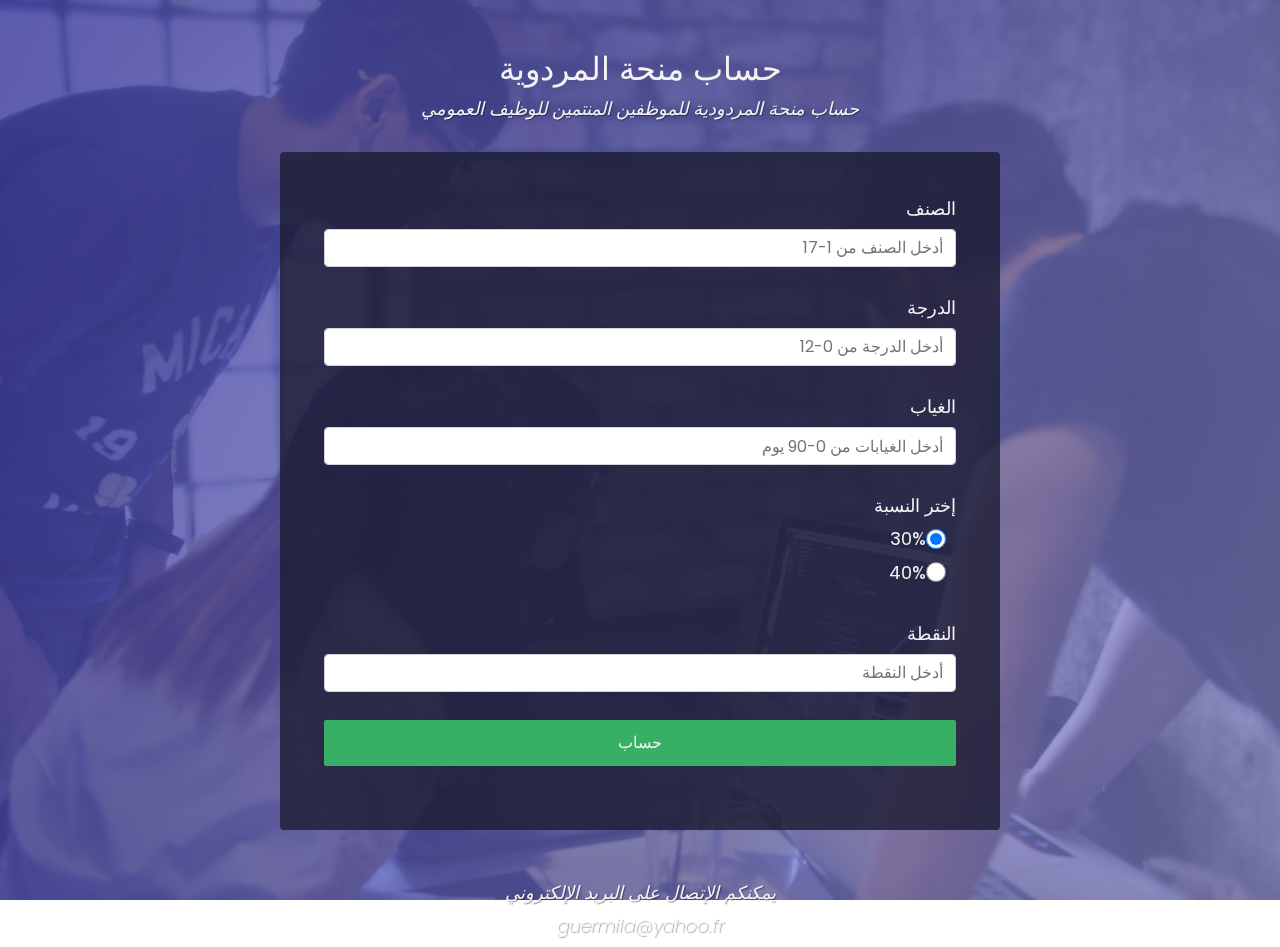
==== rendement.html @ 6e695111 "ajouter le programme IRG et rendement" ====
<!DOCTYPE html>
<html lang="ar" dir='rtl'>

<head>
    <meta charset="UTF-8">
    <meta http-equiv="X-UA-Compatible" content="IE=edge">
    <meta name="viewport" content="width=device-width, initial-scale=1.0">
    <link rel="stylesheet" href="style.css">
    <title>منحة المردودية</title>
</head>

<body>
    <div class="container">
        <header class="header">
            <h1 id="title" class="text-center">
                حساب منحة المردوية
            </h1>
            <p class="description text-center">
                حساب منحة المردودية للموظفين المنتمين للوظيف العمومي
            </p>
        </header>
        <div id="simpleModal" class="modal">

            <div class="modal-content">
                <div class="modal-header">
                    <span id="closeBtn">&times;</span>
                    <h2>نتيجة حساب منحة المردودية</h2>
                </div>
                <div class="modal-body">

                    <div class="form-group">
                        <label for="brut" id="brut-label"> الخام الشهري</label>
                        <input type="number" step="0.01" name="brut" id="brut" class="form-control" placeholder="0.00"
                            value="0.00" disabled />
                    </div>
                    <div class="form-group">
                        <label for="montant-prime" id="montant-prime-label"> مبلغ العلاوة</label>
                        <input type="number" step="0.01" name="montant-prime" id="montant-prime" class="form-control"
                            placeholder="0.00" value="0.00" disabled />
                    </div>
                    <div class="form-group">
                        <label for="rss" id="rss-label"> الضمان الاجتماعي</label>
                        <input type="number" step="0.01" name="rss" id="rss" class="form-control" placeholder="0.00"
                            value="0.00" disabled />
                    </div>
                    <div class="form-group">
                        <label for="irg" id="irg-label"> الضريبة على الدخل</label>
                        <input type="number" step="0.01" name="irg" id="irg" class="form-control" placeholder="0.00"
                            value="0.00" disabled />
                    </div>
                    <div class="form-group">
                        <label for="net" id="net-label"> صافي الدخل</label>
                        <input type="number" step="0.01" name="net" id="net" class="form-control" placeholder=""
                            value="0.00" disabled />
                    </div>

                </div>

            </div>
        </div>
        <form action="" id="rendement-form">
            <div class="form-group">
                <label for="categorie" id="categorie-label">
                    الصنف
                </label>
                <input type="number" name="categorie" id="categorie" class="form-control" min="1" max="17"
                    placeholder="أدخل الصنف من 1-17" required>
            </div>
            <div class="form-group">
                <label for="echellon" id="echellon-label">
                    الدرجة
                </label>
                <input type="number" name="echellon" id="echellon" class="form-control" min="0" max="12"
                    placeholder="أدخل الدرجة من 0-12" required>
            </div>
            <div class="form-group">
                <label for="abcsence" id="abcence-label">
                    الغياب
                </label>
                <input type="number" name="absence" id="absence" class="form-control" min="0" max="90"
                    placeholder="أدخل الغيابات من 0-90 يوم" required>
            </div>
            <div class="form-group">
                <p>إختر النسبة</p>
                <label>
                    <input name="pourcentage" value="30" type="radio" class="input-radio" id="type1" checked />
                    30%
                </label>
                <label>
                    <input name="pourcentage" value="40" type="radio" id="type2" class="input-radio" />
                    40%
                </label>
            </div>
            <div class="form-group">
                <label for="note" id="note-label">
                    النقطة
                </label>
                <input type="number" name="note" id="note" class="form-control" min="0" max="40"
                    placeholder="أدخل النقطة" step="0.01" required>
            </div>
            <div class="form-group">
                <button type="submit" id="modalBtn" class="submit-button">
                    حساب
                </button>
            </div>


        </form>


    </div>
    <footer class="container">
        <p class="description text-center">يمكنكم الإتصال على البريد الإلكتروني
        </p>
        <p class="description text-center">guermila@yahoo.fr</p>

    </footer>
    <script src="rendement.js"></script>
</body>

</html>
---- style.css ----
@import url("https://fonts.googleapis.com/css?family=Poppins:200i,400&display=swap");

:root {
  --color-white: #f3f3f3;
  --color-darkblue: #1b1b32;
  --color-darkblue-alpha: rgba(27, 27, 50, 0.8);
  --color-green: #37af65;
}
*,
*::before,
*::after {
  box-sizing: border-box;
}
body {
  font-family: "Poppins", sans-serif;
  font-size: 1rem;
  font-weight: 400;
  line-height: 1.4;
  color: var(--color-white);
  margin: 0;
}
/* mobile friendly alternative to using background-attachment: fixed */
body::before {
  content: "";
  position: fixed;
  top: 0;
  left: 0;
  height: 100%;
  width: 100%;
  z-index: -1;
  background: var(--color-darkblue);
  background-image: linear-gradient(
      115deg,
      rgba(58, 58, 158, 0.8),
      rgba(136, 136, 206, 0.7)
    ),
    url(img/survey-form-background.jpeg);
  background-size: cover;
  background-repeat: no-repeat;
  background-position: center;
}
h1 {
  font-weight: 400;
  line-height: 1.2;
}

p {
  font-size: 1.125rem;
}

h1,
p {
  margin-top: 0;
  margin-bottom: 0.5rem;
}

label {
  display: flex;
  align-items: center;
  font-size: 1.125rem;
  margin-bottom: 0.5rem;
}

input,
button,
select,
textarea {
  margin: 0;
  font-family: inherit;
  font-size: inherit;
  line-height: inherit;
}

button {
  border: none;
}

.container {
  width: 100%;
  margin: 3.125rem auto 0 auto;
}

@media (min-width: 576px) {
  .container {
    max-width: 540px;
  }
}

@media (min-width: 768px) {
  .container {
    max-width: 720px;
  }
}

.header {
  padding: 0 0.625rem;
  margin-bottom: 1.875rem;
}
.description {
  font-style: italic;
  font-weight: 200;
  text-shadow: 1px 1px 1px rgba(0, 0, 0, 0.4);
}

a,
.clue {
  margin-left: 0.25rem;
  font-size: 0.9rem;
  color: #e4e4e4;
}
a:hover {
  color: cadetblue;
}
.text-center {
  text-align: center;
}
/* Styling the Modal */
.modal {
  display: none;
  position: fixed;
  z-index: 1;
  left: 0;
  top: 0;
  height: 100%;
  width: 100%;
  overflow: auto;
  background-color: rgba(0, 0, 0, 0.5);
}
.modal-content {
  background-color: #f4f4f4;
  margin: 80px auto;
  width: 500px;
  box-shadow: 0 5px 8px 0 rgba(0, 0, 0, 0.2), 0 7px 20px 0 rgba(0, 0, 0, 0.17);
  animation-name: modalopen;
  animation-duration: 1s;
}
.modal-header {
  background: cadetblue;
  padding: 15px;
  color: #fff;
}
.modal-footer {
  background: cadetblue;
  padding: 10px;
  color: #fff;
  text-align: center;
}
.modal-header h2,
.modal-footer h3 {
  margin: 0;
  padding-right: 30px;
}
.modal-body {
  padding: 10px 20px;
  color: #495057;
}
#closeBtn {
  color: #ccc;
  float: right;
  font-size: 30px;
  color: #fff;
}
#closeBtn:hover,
#closeBtn:focus {
  color: #000;
  text-decoration: none;
  cursor: pointer;
}
@keyframes modalopen {
  from {
    opacity: 0;
  }
  to {
    opacity: 1;
  }
}
/* grid */
.grid {
  display: flex;
  background: var(--color-darkblue-alpha);
  padding: 2.5rem 0.625rem;
  border-radius: 0.25rem;
  margin-bottom: 15px;
}
#features {
  margin-top: 30px;
}

#features .icon {
  display: flex;
  align-items: center;
  justify-content: center;
  height: 125px;
  width: 20vw;
  color: darkorange;
}

@media (max-width: 550px) {
  #features .icon {
    display: none;
  }
}

#features .desc {
  display: flex;
  flex-direction: column;
  justify-content: center;
  height: 125px;
  width: 80vw;
  padding: 5px;
}

@media (max-width: 550px) {
  #features .desc {
    width: 100%;
    text-align: center;
    padding: 0;
    height: 150px;
  }
}

@media (max-width: 650px) {
  #features {
    margin-top: 0;
  }
}

/* form */

form {
  background: var(--color-darkblue-alpha);
  padding: 2.5rem 0.625rem;
  border-radius: 0.25rem;
}

@media (min-width: 480px) {
  form {
    padding: 2.5rem;
  }
}

.form-group {
  margin: 0 auto 1.25rem auto;
  padding: 0.25rem;
}

.form-control {
  display: block;
  width: 100%;
  height: 2.375rem;
  padding: 0.375rem 0.75rem;
  color: #495057;
  background-color: #fff;
  background-clip: padding-box;
  border: 1px solid #ced4da;
  border-radius: 0.25rem;
  transition: border-color 0.15s ease-in-out, box-shadow 0.15s ease-in-out;
}

.form-control:focus {
  border-color: #80bdff;
  outline: 0;
  box-shadow: 0 0 0 0.2rem rgba(0, 123, 255, 0.25);
}

.input-radio,
.input-checkbox {
  display: inline-block;
  margin-right: 0.625rem;
  min-height: 1.25rem;
  min-width: 1.25rem;
}

.input-textarea {
  min-height: 120px;
  width: 100%;
  padding: 0.625rem;
  resize: vertical;
}

.submit-button {
  display: block;
  width: 100%;
  padding: 0.75rem;
  background: var(--color-green);
  color: inherit;
  border-radius: 2px;
  cursor: pointer;
}
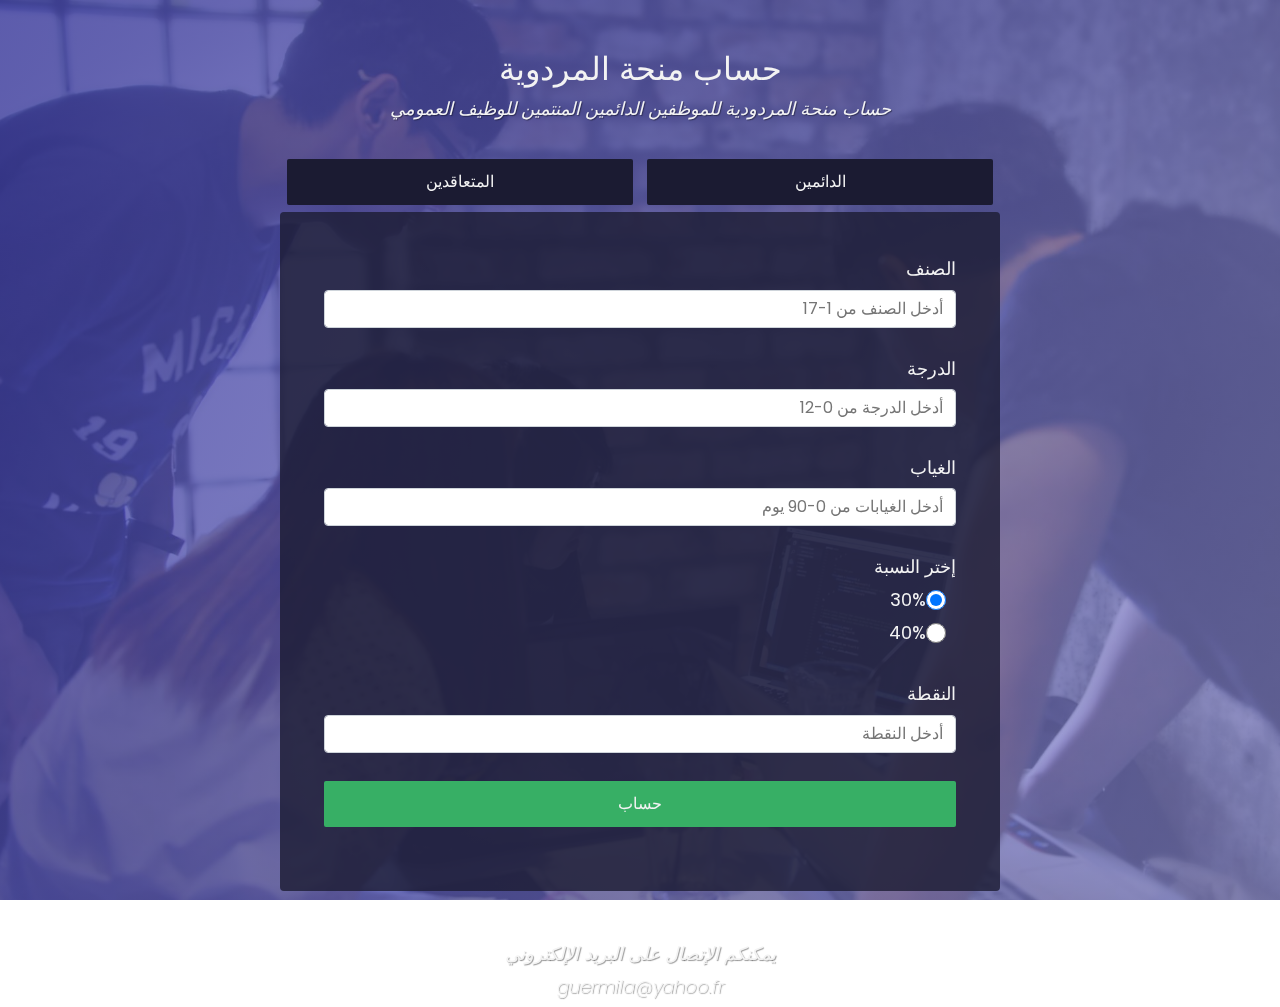
==== commit f8f2ac83: "Modification de la procedure pour prendre les contractuels en consideration" ====
--- a/rendement.html
+++ b/rendement.html
@@ -16,9 +16,18 @@
                 حساب منحة المردوية
             </h1>
             <p class="description text-center">
-                حساب منحة المردودية للموظفين المنتمين للوظيف العمومي
+                حساب منحة المردودية للموظفين الدائمين المنتمين للوظيف العمومي
             </p>
         </header>
+        <div class = "choose">
+            <button type="submit" id="permanent" class="choose-button">
+                الدائمين
+            </button>
+            <button type="submit" id="contrat" class="choose-button">
+                المتعاقدين
+            </button>
+        </div>
+        
         <div id="simpleModal" class="modal">
 
             <div class="modal-content">
--- a/style.css
+++ b/style.css
@@ -114,6 +114,10 @@
 .text-center {
   text-align: center;
 }
+/* choose box */
+.choose {
+  display: flex;
+}
 /* Styling the Modal */
 .modal {
   display: none;
@@ -277,6 +281,19 @@
   padding: 0.625rem;
   resize: vertical;
 }
+.choose-button {
+  display: block;
+  width: 48%;
+  padding: 0.75rem;
+  background: var(--color-darkblue);
+  margin: 1%;
+  color: inherit;
+  border-radius: 2px;
+  cursor: pointer;
+}
+.choose-button:hover {
+  background: #80bdff;
+}
 
 .submit-button {
   display: block;
@@ -287,3 +304,6 @@
   border-radius: 2px;
   cursor: pointer;
 }
+.submit-button:hover {
+  background: var(--color-darkblue-alpha);
+}
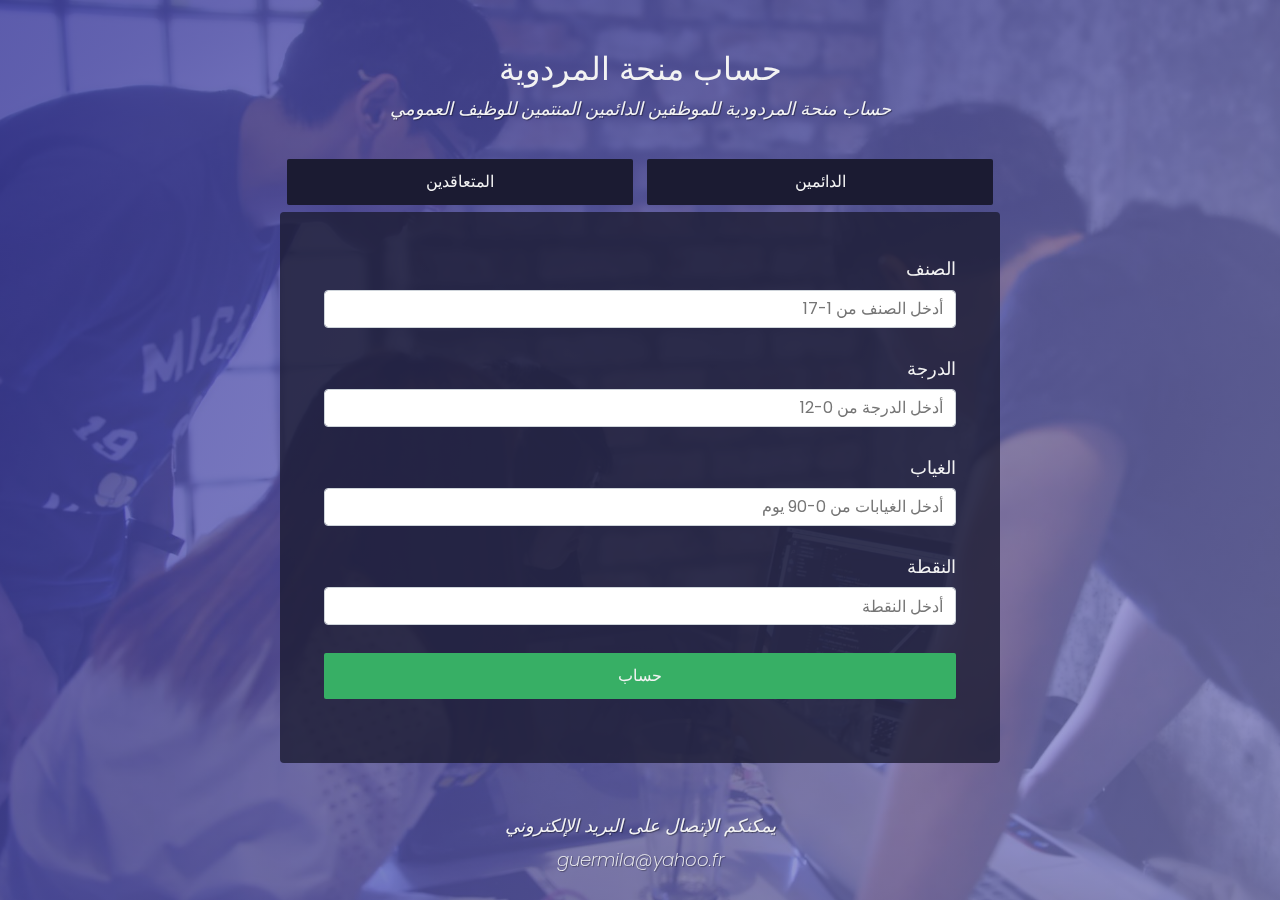
==== commit f58afce9: "suppression de la radio button" ====
--- a/rendement.html
+++ b/rendement.html
@@ -89,17 +89,7 @@
                 <input type="number" name="absence" id="absence" class="form-control" min="0" max="90"
                     placeholder="أدخل الغيابات من 0-90 يوم" required>
             </div>
-            <div class="form-group">
-                <p>إختر النسبة</p>
-                <label>
-                    <input name="pourcentage" value="30" type="radio" class="input-radio" id="type1" checked />
-                    30%
-                </label>
-                <label>
-                    <input name="pourcentage" value="40" type="radio" id="type2" class="input-radio" />
-                    40%
-                </label>
-            </div>
+            
             <div class="form-group">
                 <label for="note" id="note-label">
                     النقطة
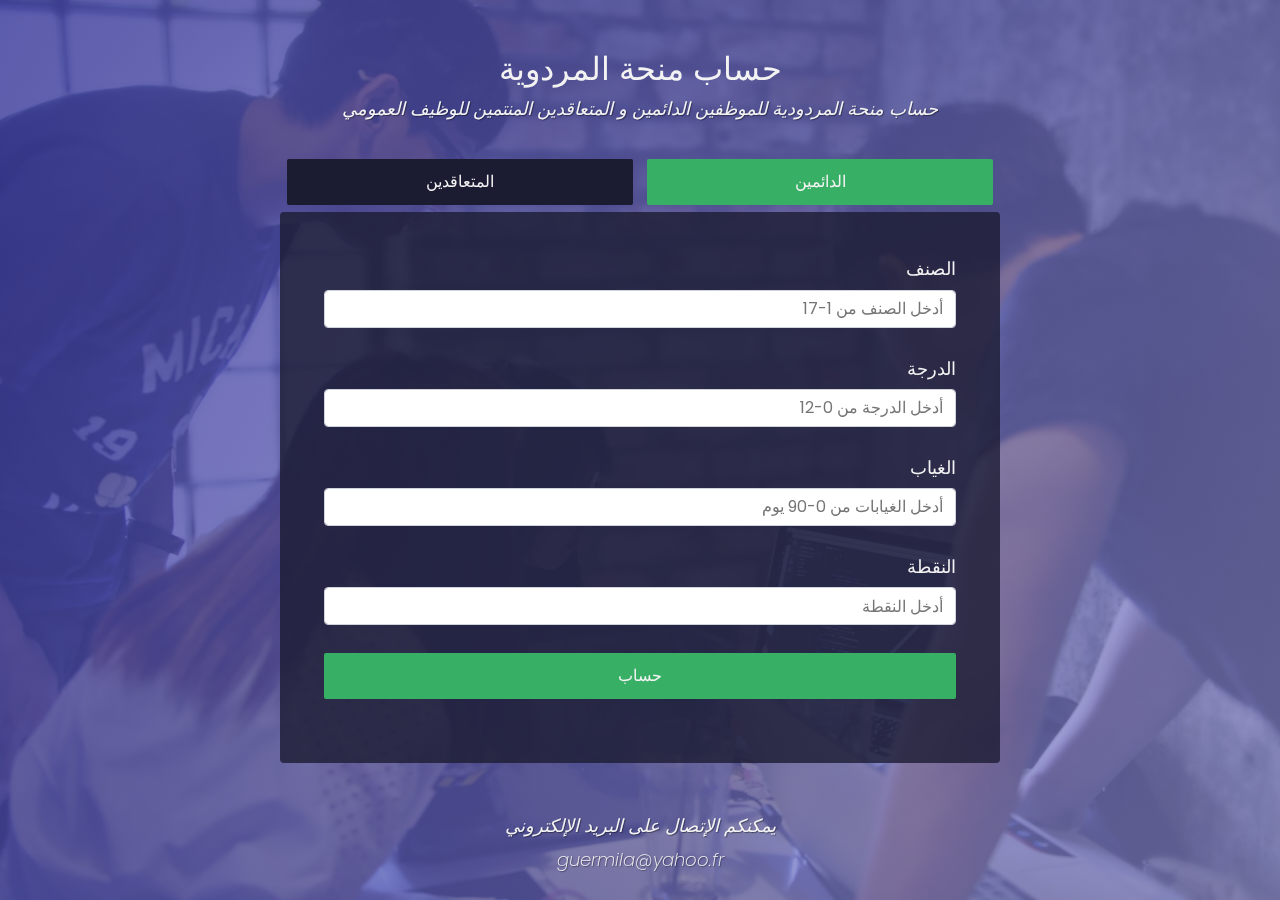
==== commit 376667b5: "corriger quelques erreurs" ====
--- a/rendement.html
+++ b/rendement.html
@@ -16,14 +16,14 @@
                 حساب منحة المردوية
             </h1>
             <p class="description text-center">
-                حساب منحة المردودية للموظفين الدائمين المنتمين للوظيف العمومي
+                حساب منحة المردودية للموظفين الدائمين و المتعاقدين المنتمين للوظيف العمومي
             </p>
         </header>
         <div class = "choose">
-            <button type="submit" id="permanent" class="choose-button">
+            <button type="submit" id="permanent" class="choose-button bg-dark-blue">
                 الدائمين
             </button>
-            <button type="submit" id="contrat" class="choose-button">
+            <button type="submit" id="contrat" class="choose-button bg-dark-blue">
                 المتعاقدين
             </button>
         </div>
--- a/style.css
+++ b/style.css
@@ -228,7 +228,18 @@
     margin-top: 0;
   }
 }
-
+.bg-white {
+  background-color: var(--color-white);
+}
+.bg-blue {
+  background-color: #80bdff;
+}
+.bg-dark-blue {
+  background-color: var(--color-darkblue);
+}
+.bg-green {
+  background-color: var(--color-green);
+}
 /* form */
 
 form {
@@ -285,14 +296,14 @@
   display: block;
   width: 48%;
   padding: 0.75rem;
-  background: var(--color-darkblue);
+  /*background-color: var(--color-darkblue);*/
   margin: 1%;
   color: inherit;
   border-radius: 2px;
   cursor: pointer;
 }
 .choose-button:hover {
-  background: #80bdff;
+  background: #80bdff !important;
 }
 
 .submit-button {
